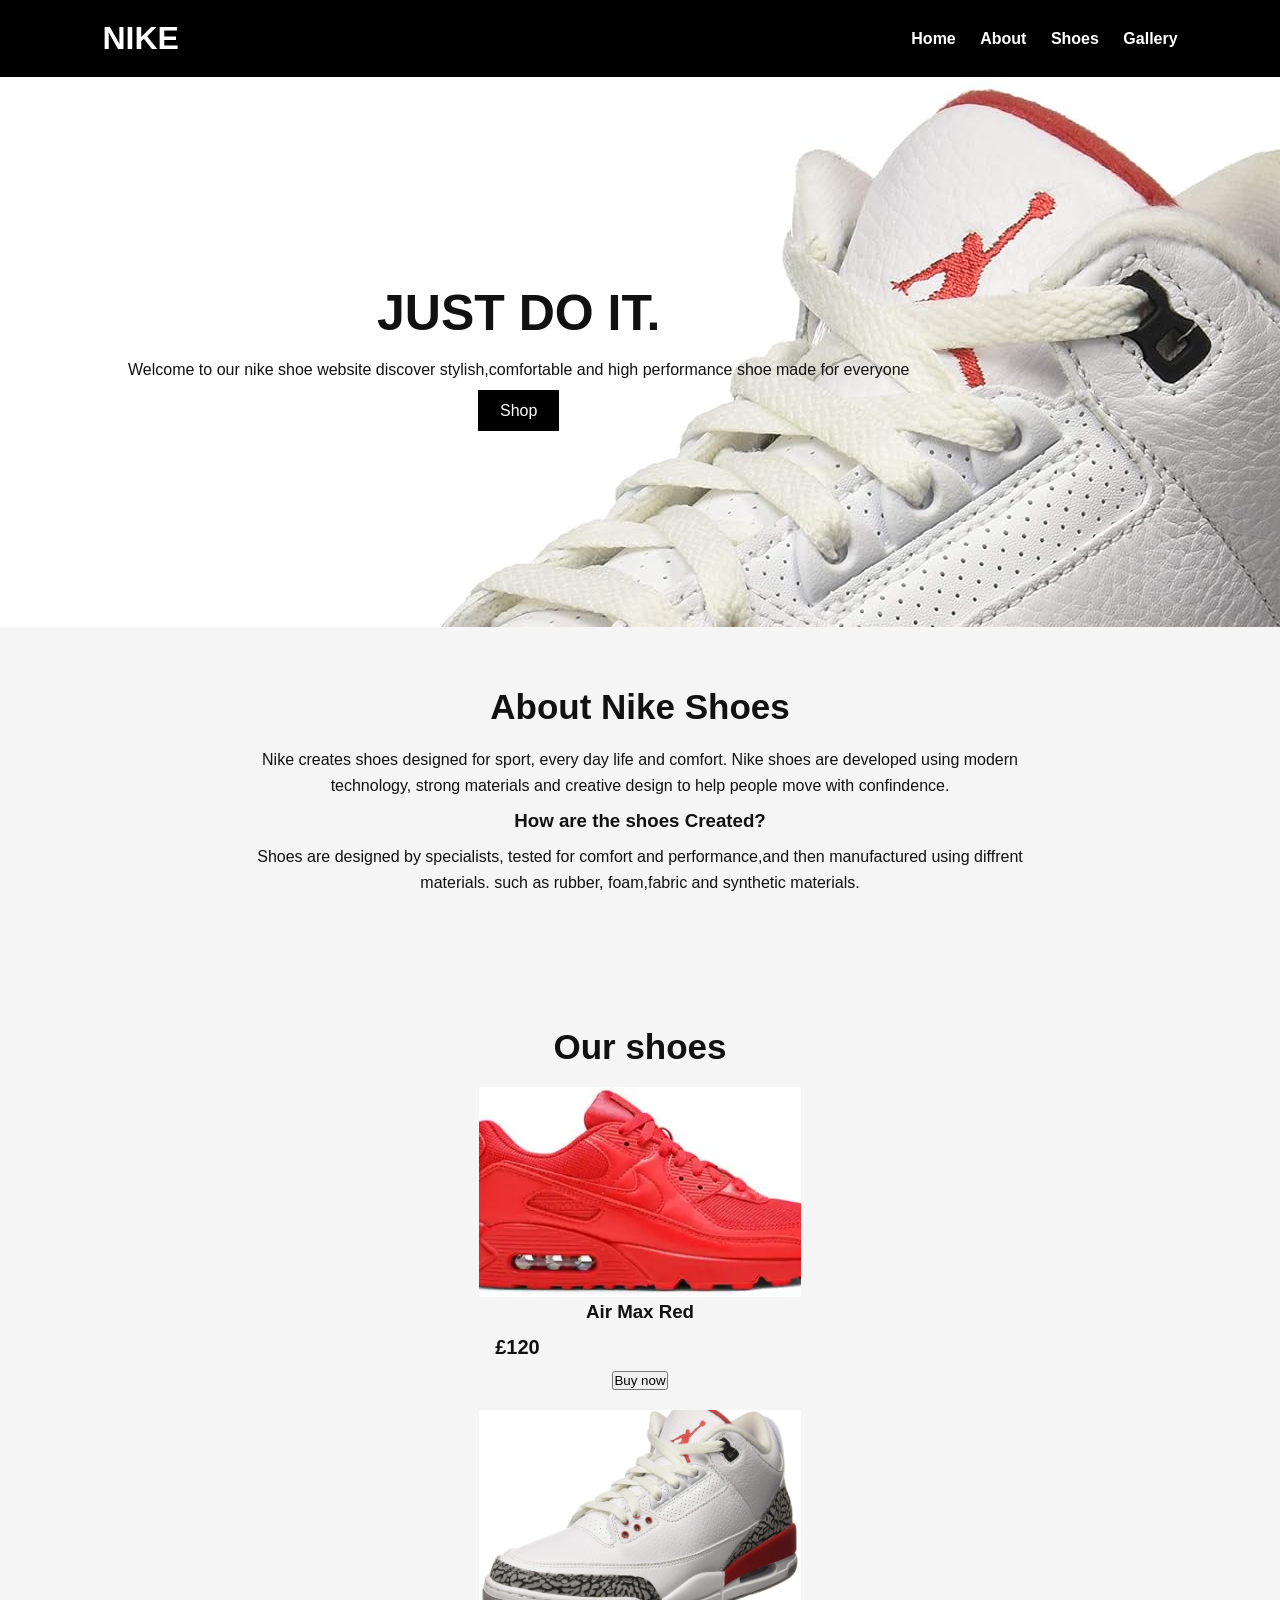
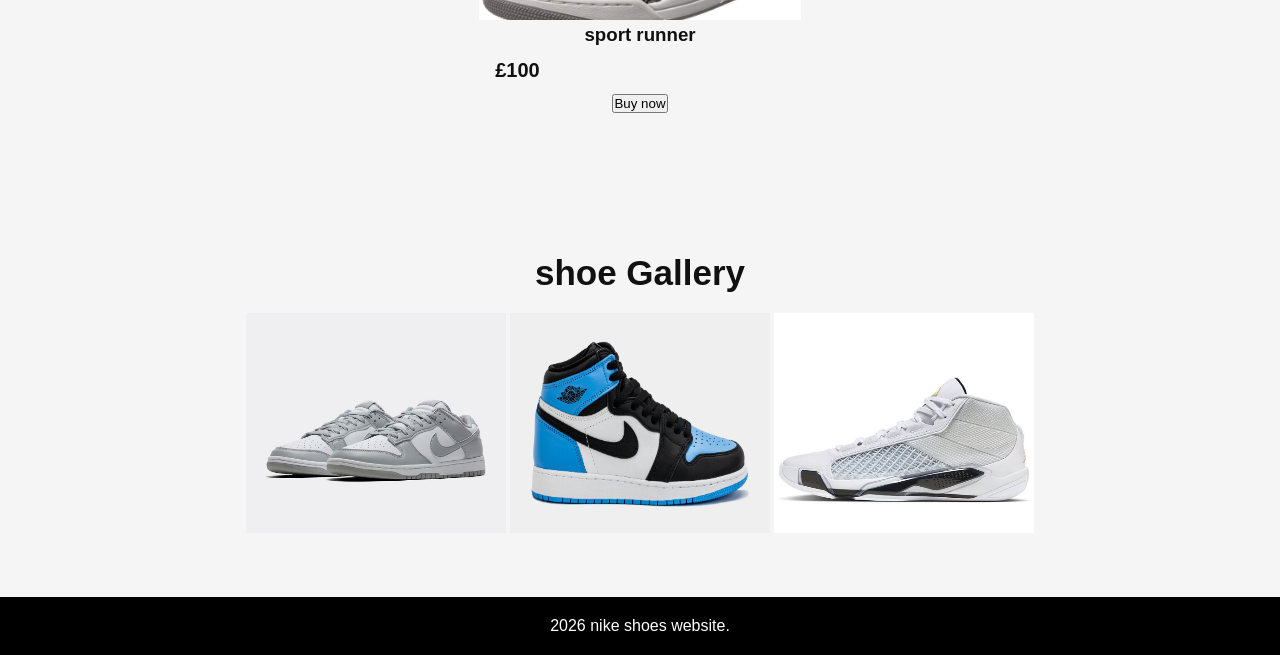
==== index.html @ 69cfdf90 "first commit" ====
<!DOCTYPE html>
<html lang="en">

<head>
    <meta charset="UTF-8">
    <meta name="viewport" content="width=device-width, initial-scale=1.0">
    <title>Nike shoes</title>
    <link rel="stylesheet" href="style.css">
</head>

<body>

    <header>
        <h1>NIKE</h1>
        <nav>
            <a href="Home">Home</a>
            <a href="About">About</a>
            <a href="Shoes">Shoes</a>
            <a href="Gallery">Gallery</a>
        </nav>
    </header>

    <section id="Home" class="hero">
        <div>
            <h2>JUST DO IT.</h2>
            <p>Welcome to our nike shoe website
                discover stylish,comfortable and high
                performance shoe made for everyone
            </p>
            <a href="Shoe" class="btn">Shop</a>
        </div>
    </section>


    <section id="About">
        <h2>About Nike Shoes</h2>
        <p>
            Nike creates shoes designed for sport,
            every day life and comfort.
            Nike shoes are developed using modern
            technology, strong materials
            and creative design to help people
            move with confindence.
        </p>

        <h3>How are the shoes Created?</h3>
        <p>
            Shoes are designed by specialists,
            tested for comfort and performance,and
            then manufactured using diffrent materials.
            such as rubber, foam,fabric and synthetic materials.</p>
    </section>

    <section id="shoes">
        <h2>Our shoes</h2>
        <div class="shoes-container">
            <div class="shoe">
        <img src="./images.html/red air forces.webp" alt="">
        
        <h3>Air Max Red</h3>
        <p>£120</p>
        <button>Buy now</button>
            </div>
            <div class="shoe">
                <img src="images.html/nike shoe.jpg" width="260" height="210">
                <h3>sport runner</h3>
                <p>£100</p>
                <button>Buy now</button>

            </div>
        </div>
    </section>
<section id="Gallery">
    <h2>shoe Gallery</h2>

    <div class="Gallery">
        <img src="./images.html/nike shoe 1.avif" width="260" height="220">
        <img src="./images.html/7a3679a7951c945a9b88c2e3e0ba546f_2048x2048.webp" width="260" height="220">
        <img src="./images.html/main-square_83cb5cb3-1dd5-414d-a6b0-e8173ce9d697_x480.webp" width="260" height="220">
    </div>
</section>

<footer>
    <p>2026 nike shoes website.</p>
</footer>
</body>
</html>
---- style.css ----
*{
    margin: 0;
    padding: 0;
    box-sizing: border-box;
}

body{
    font-family: Arial, sans-serif;
    background: #f5f5f5;
    color: #111; 
}

header{
    background: #000;
    color: #fff;
    padding:  20px 8%;
    display: flex;
    justify-content: space-between;
    align-items: center;
}

header h1{
    font-size: 32px;
}

nav a{
    color: #fff;
    text-decoration: none;
    margin-left: 20px;
    font-weight: bold;
}

nav a:hover{
    color: #aaa;
}

.hero{
    height: 550px;
    padding: 80px 10%;
    display: flex; 
    align-items: center;
    background: url(images.html/nike\ shoe.jpg);
}

.hero-text{
      background: #fff;
      padding: 35px;
      max-width: 500px;  
}

.hero h2{
    font-size: 50px;
    margin-bottom: 15px;
}

.hero p{
    line-height: 1.6;
    margin-bottom: 20px;
}

.btn, botton{
    background-color:#000 ;
    color: #fff;
    padding: 12px 22px;
    border: 0;
    text-decoration: none;
    cursor: pointer;
}

section{
    padding: 60px 8%;
    text-align: center;
}

section h2{
    font-size:35px ;
    margin-bottom: 20px;
}

section p{
    max-width: 800px;
    margin: 12px auto;
    line-height: 1.6;
}

.page-title{
    background: #111;
    color: #fff;
}
    
.features
.shoe-container{
    display: flex;
    justify-content: center;
    gap: 25px;
    flex-wrap: wrap;
}

.features div
.shoe{
    background: #fff;
    padding: 20px;
    width: 280px;
    box-shadow: 0 3px  10px
    #ccc;
}

.shoe{
    padding: 0 0 20px;
}

.shoe img{
    width: 30%;
    height: 210px;
    object-fit: cover;
}

shoe h3{
    margin: 15px 0 8px;
}

.shoe p {
    margin: 8px 15px
}

.shoe p:first-of-type{
     font-size: 20px;
     font-weight: bold;
} 

.gallery{
     display: grid;
     grid-template-columns: repeat(3, 1fr);
     gap: 20px;
}

.gallery img{
    width: 100%;
    height: 240px;
    object-fit: cover;
}


.gallery img:hover{
    transform: scale(1.03);
}
   

footer{
    background: #000;
    color: #fff;
    text-align: center;
    padding: 20px;
}

@media ( max-width: 700px) {
header {
    flex-direction: column;
    gap: 15px;
}


nav a{
    margin: 5px;
}

.hero h2{
    font-size: 38px;
}

.gallery{
    grid-template-columns: 1fr;
}
}
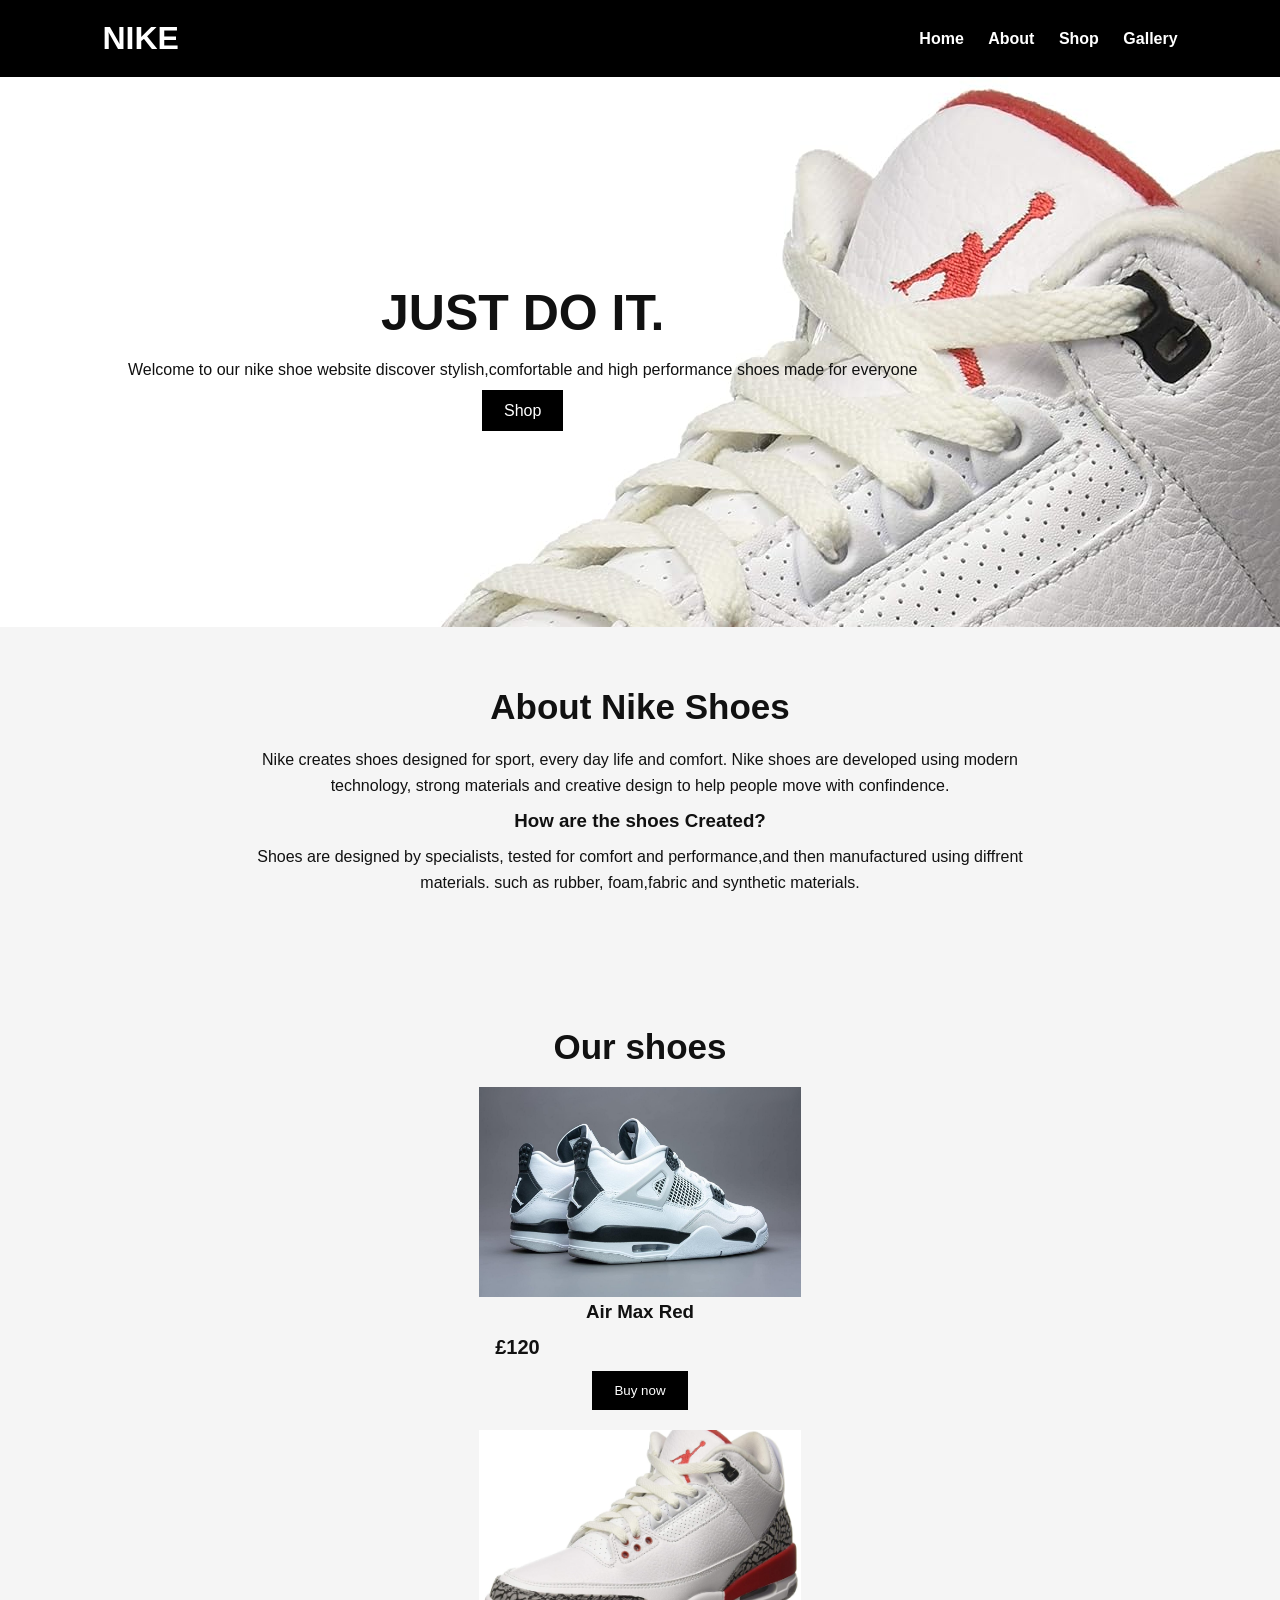
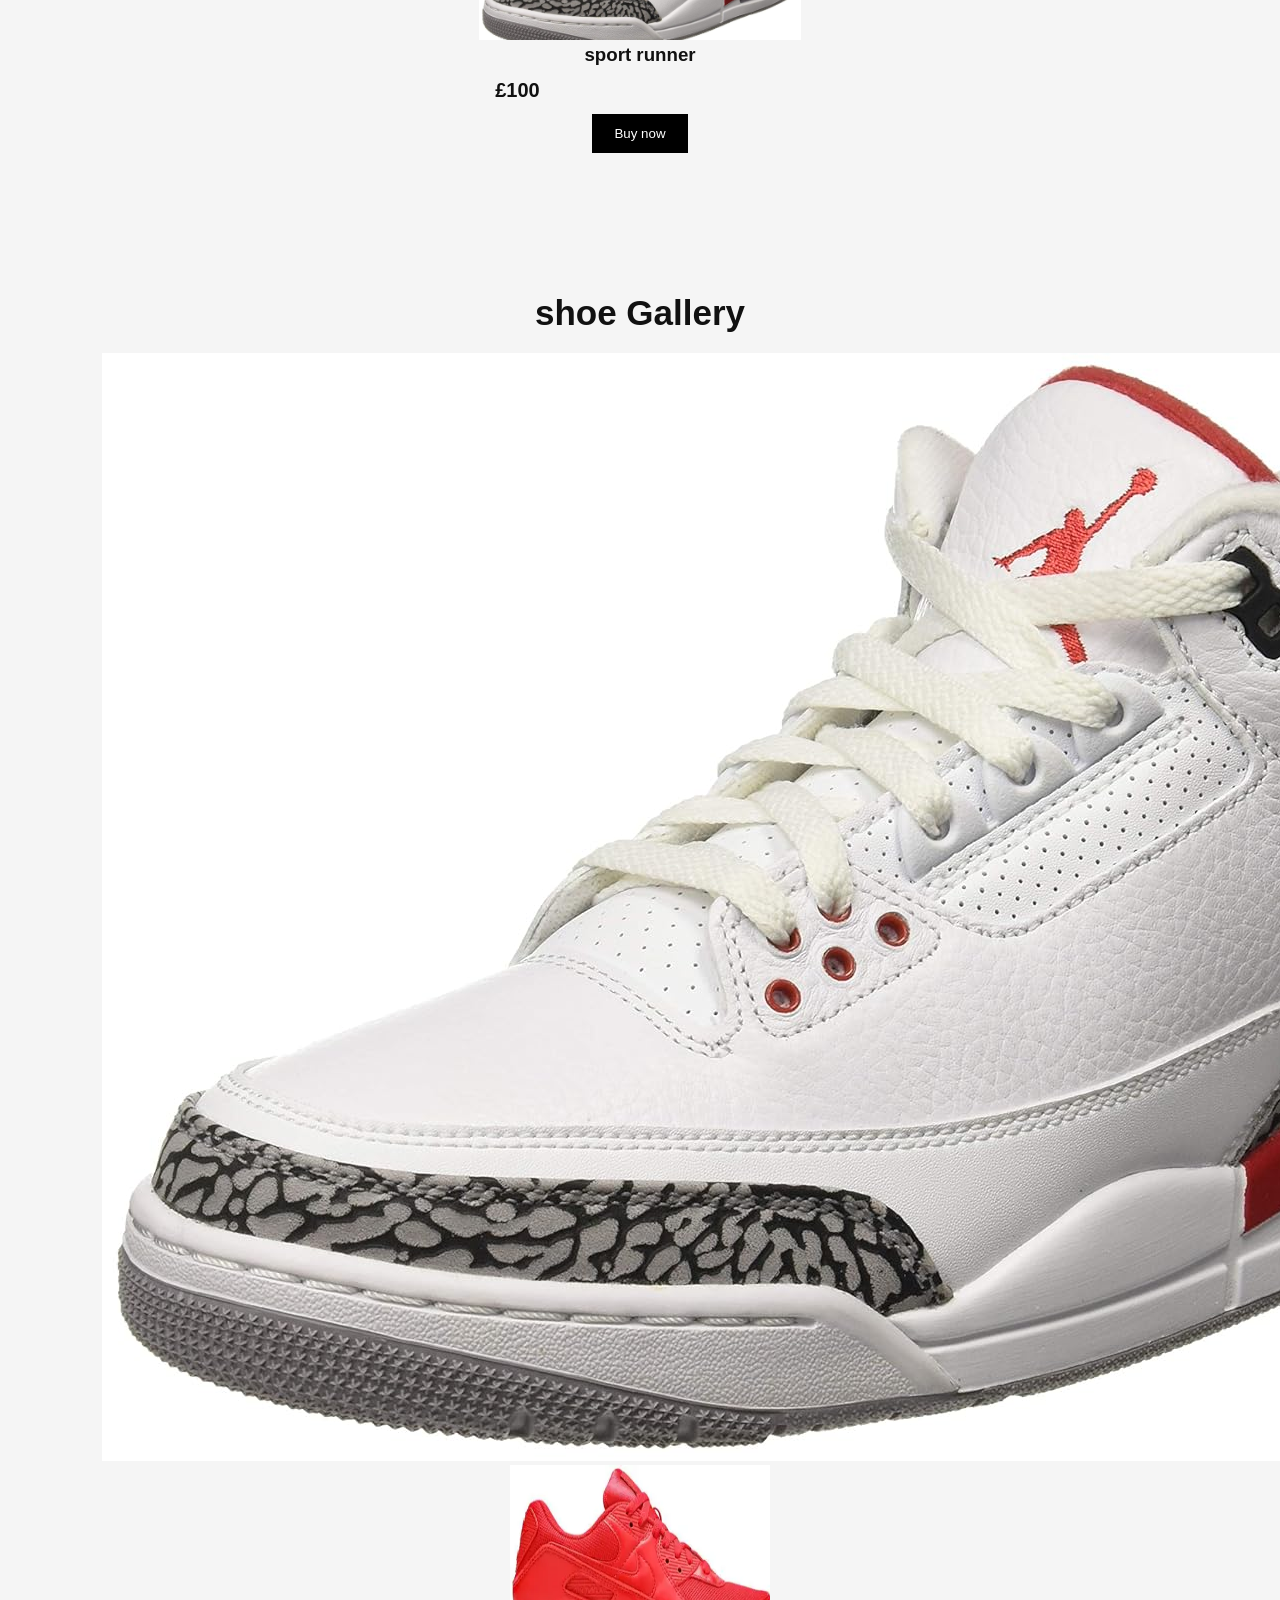
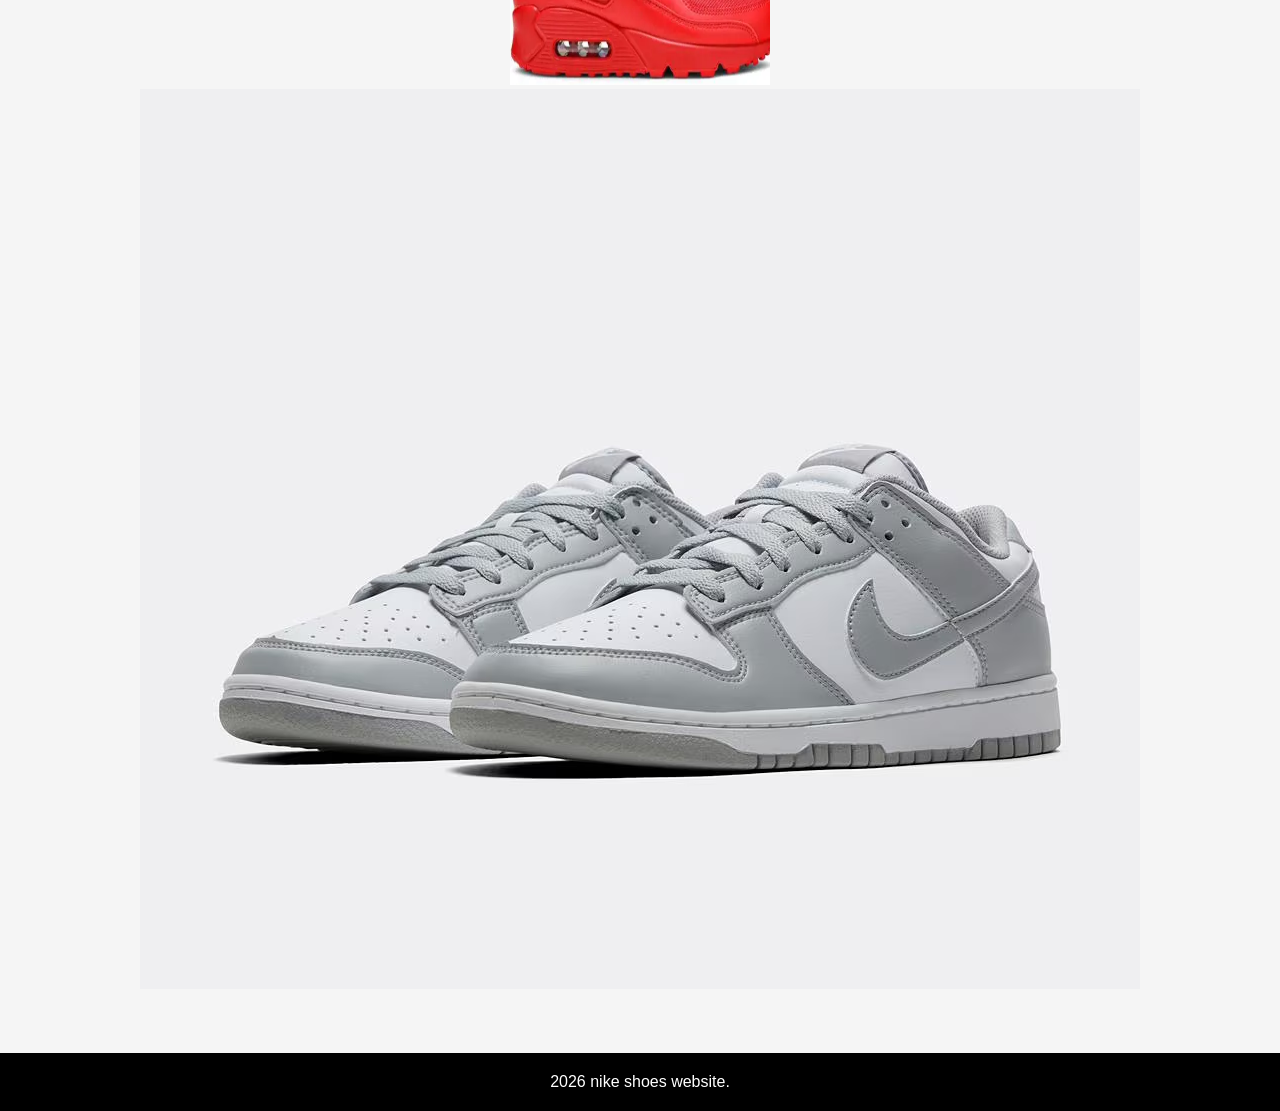
==== commit 7628e340: "Nike brand" ====
--- a/index.html
+++ b/index.html
@@ -10,28 +10,32 @@
 
 <body>
 
+    <!-- header -->
     <header>
         <h1>NIKE</h1>
+        <!-- nav -->
         <nav>
-            <a href="Home">Home</a>
-            <a href="About">About</a>
-            <a href="Shoes">Shoes</a>
-            <a href="Gallery">Gallery</a>
+            <a href="index.html">Home</a>
+            <a href="about.html">About</a>
+            <a href="shop.html">Shop</a>
+            <a href="gallery.html">Gallery</a>
         </nav>
     </header>
 
+    <!-- section -->
     <section id="Home" class="hero">
+        <!-- div -->
         <div>
             <h2>JUST DO IT.</h2>
             <p>Welcome to our nike shoe website
                 discover stylish,comfortable and high
-                performance shoe made for everyone
+                performance shoes made for everyone
             </p>
-            <a href="Shoe" class="btn">Shop</a>
+            <a href="Shop" class="btn">Shop</a>
         </div>
     </section>
 
-
+    <!-- section -->
     <section id="About">
         <h2>About Nike Shoes</h2>
         <p>
@@ -51,18 +55,20 @@
             such as rubber, foam,fabric and synthetic materials.</p>
     </section>
 
+    <!-- ssection -->
     <section id="shoes">
+        <!-- div -->
         <h2>Our shoes</h2>
         <div class="shoes-container">
             <div class="shoe">
-        <img src="./images.html/red air forces.webp" alt="">
-        
-        <h3>Air Max Red</h3>
-        <p>£120</p>
-        <button>Buy now</button>
+                <img src="./images/Nike-Air-Jordan-4_Cover.jpg" alt="">
+
+                <h3>Air Max Red</h3>
+                <p>£120</p>
+                <button>Buy now</button>
             </div>
             <div class="shoe">
-                <img src="images.html/nike shoe.jpg" width="260" height="210">
+                <img src="./images/nikeshoe.jpg" width="260" height="210">
                 <h3>sport runner</h3>
                 <p>£100</p>
                 <button>Buy now</button>
@@ -70,18 +76,19 @@
             </div>
         </div>
     </section>
-<section id="Gallery">
-    <h2>shoe Gallery</h2>
+    <!-- section -->
+    <section id="Gallery">
+        <h2>shoe Gallery</h2>
+        <div class="Gallery">
+            <img src="./images/nikeshoe.jpg">
+            <img src="./images/red air forces.webp" width="260" height="220">
+            <img src="./images/nike shoe 1.avif">
+    </section>
+    </div>
 
-    <div class="Gallery">
-        <img src="./images.html/nike shoe 1.avif" width="260" height="220">
-        <img src="./images.html/7a3679a7951c945a9b88c2e3e0ba546f_2048x2048.webp" width="260" height="220">
-        <img src="./images.html/main-square_83cb5cb3-1dd5-414d-a6b0-e8173ce9d697_x480.webp" width="260" height="220">
-    </div>
-</section>
+    <footer>
+        <p>2026 nike shoes website.</p>
+    </footer>
+</body>
 
-<footer>
-    <p>2026 nike shoes website.</p>
-</footer>
-</body>
 </html>
--- a/style.css
+++ b/style.css
@@ -39,7 +39,7 @@
     padding: 80px 10%;
     display: flex; 
     align-items: center;
-    background: url(images.html/nike\ shoe.jpg);
+    background: url(./images/nikeshoe.jpg);
 }
 
 .hero-text{
@@ -58,7 +58,7 @@
     margin-bottom: 20px;
 }
 
-.btn, botton{
+.btn, button{
     background-color:#000 ;
     color: #fff;
     padding: 12px 22px;
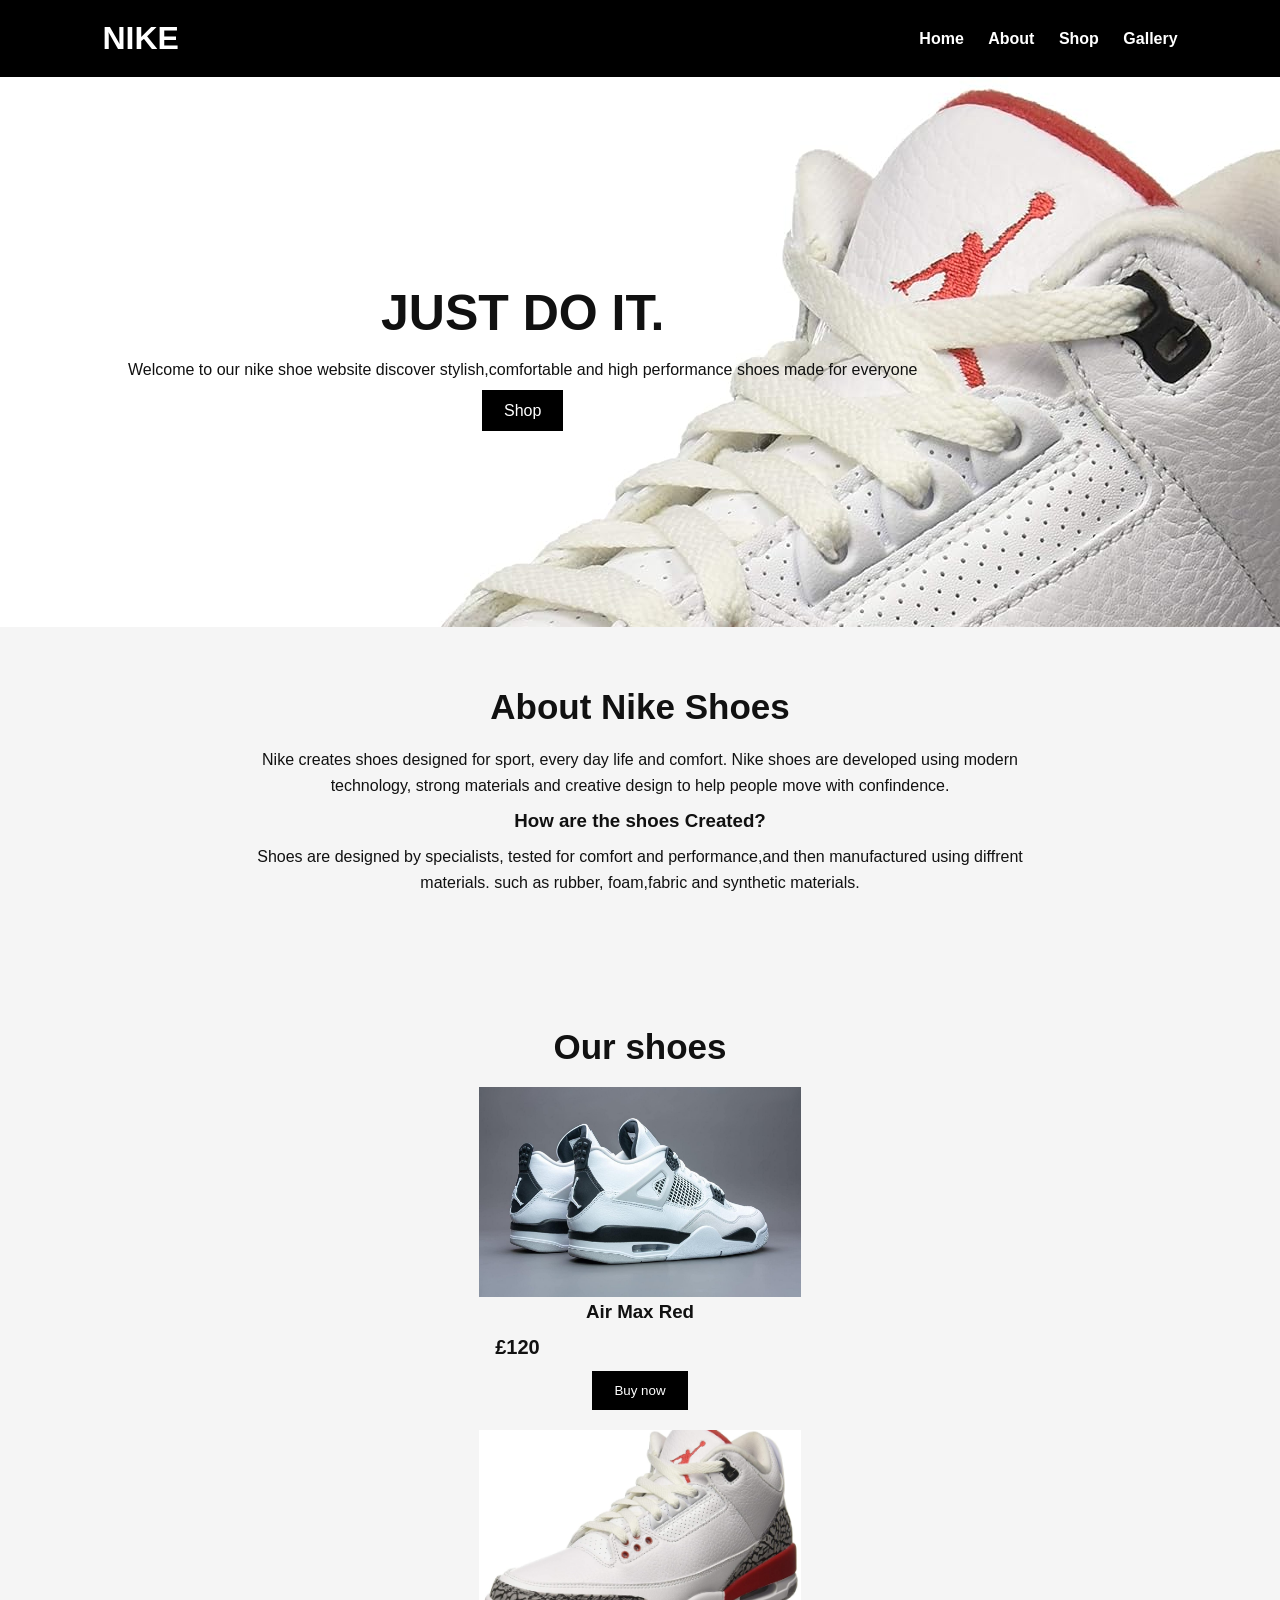
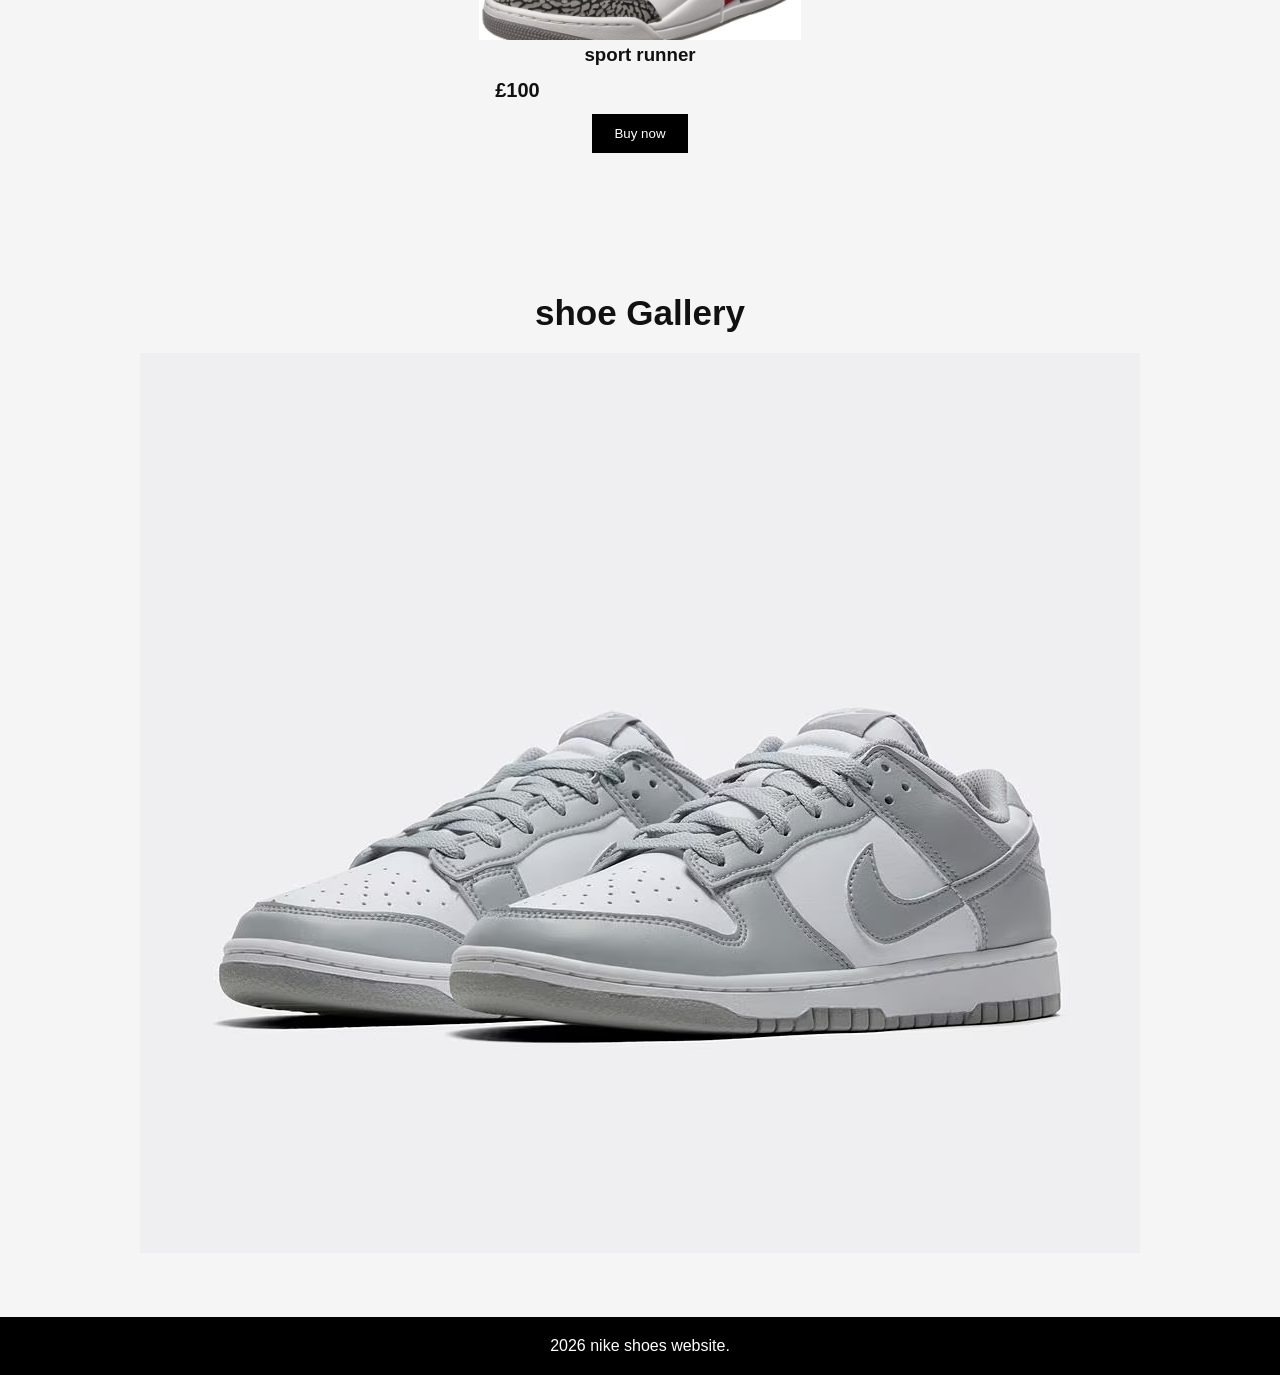
==== commit 026f410e: "nike brand." ====
--- a/index.html
+++ b/index.html
@@ -6,6 +6,7 @@
     <meta name="viewport" content="width=device-width, initial-scale=1.0">
     <title>Nike shoes</title>
     <link rel="stylesheet" href="style.css">
+    
 </head>
 
 <body>
@@ -61,7 +62,7 @@
         <h2>Our shoes</h2>
         <div class="shoes-container">
             <div class="shoe">
-                <img src="./images/Nike-Air-Jordan-4_Cover.jpg" alt="">
+                <img src="./images/Nike-Air-Jordan-4_Cover.jpg" width="2" alt="">
 
                 <h3>Air Max Red</h3>
                 <p>£120</p>
@@ -80,9 +81,7 @@
     <section id="Gallery">
         <h2>shoe Gallery</h2>
         <div class="Gallery">
-            <img src="./images/nikeshoe.jpg">
-            <img src="./images/red air forces.webp" width="260" height="220">
-            <img src="./images/nike shoe 1.avif">
+            <img src="./images/nike shoe 1.avif">  
     </section>
     </div>
 
